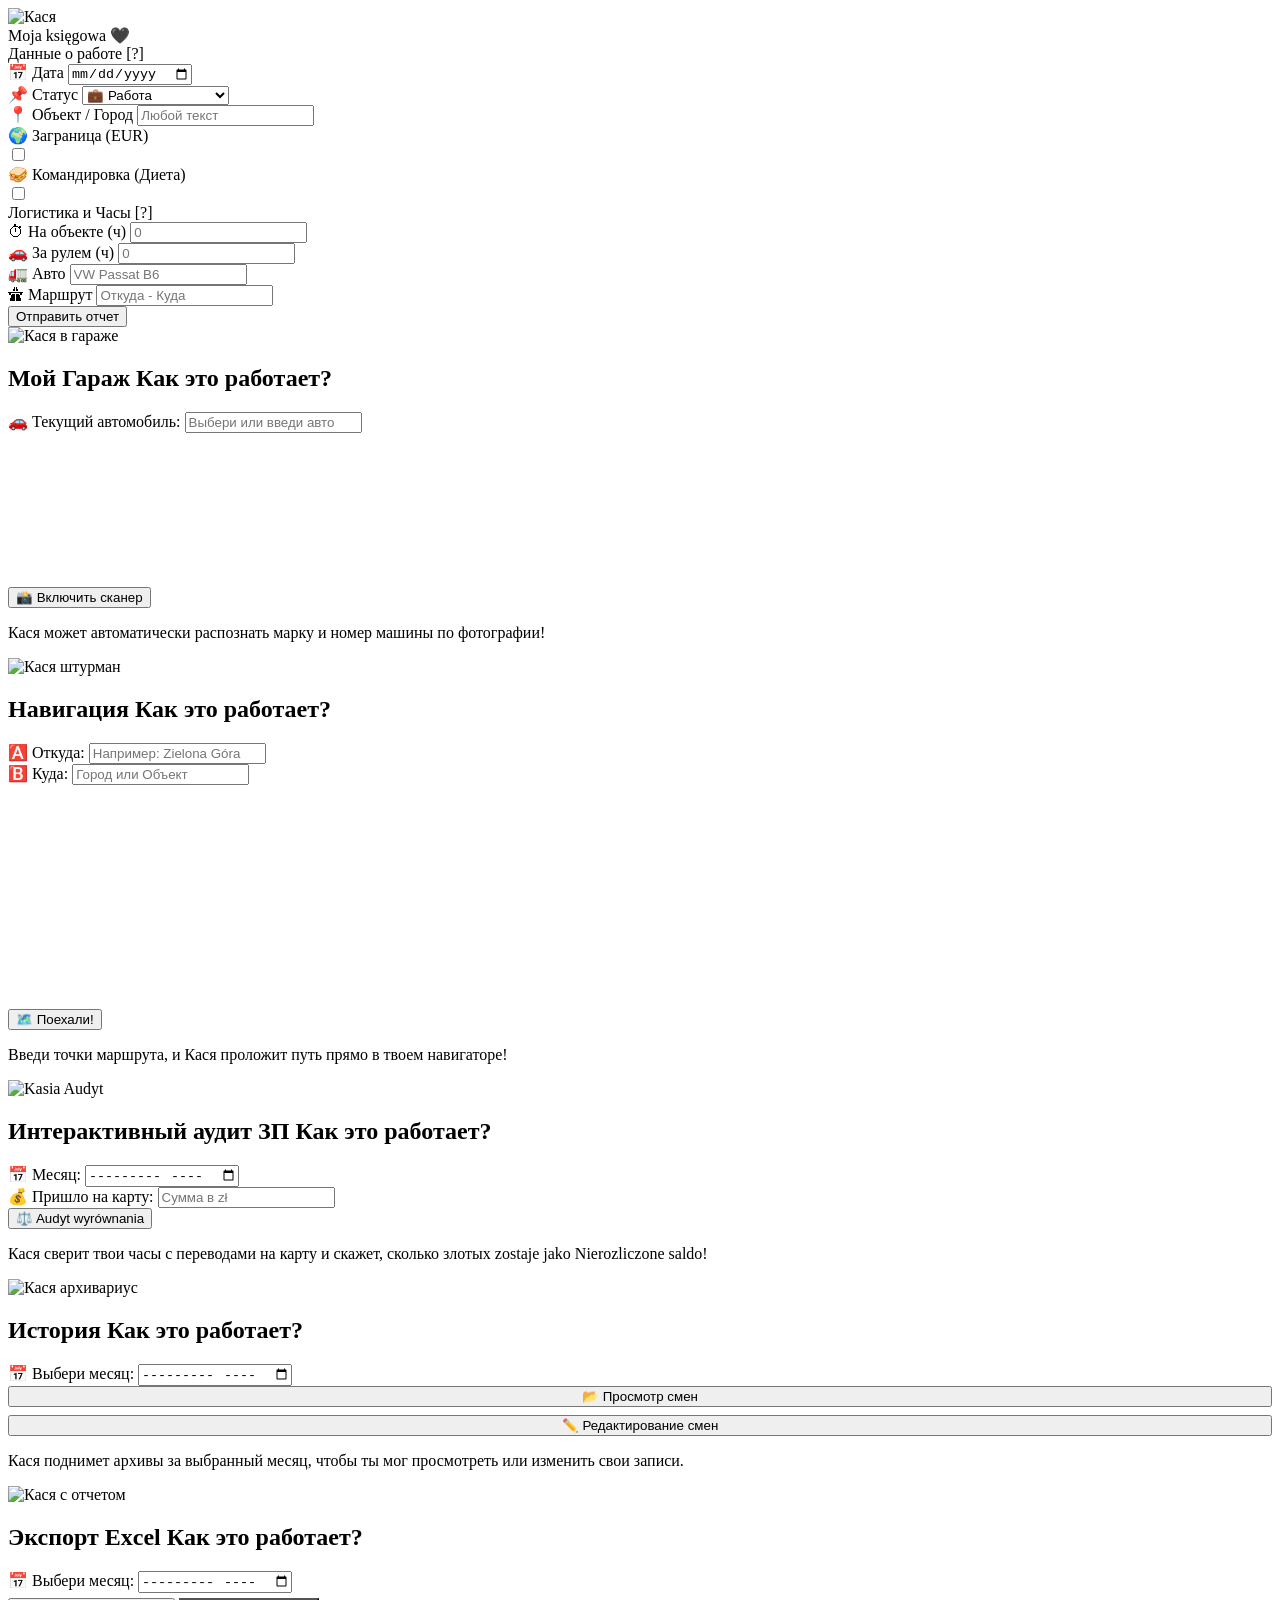
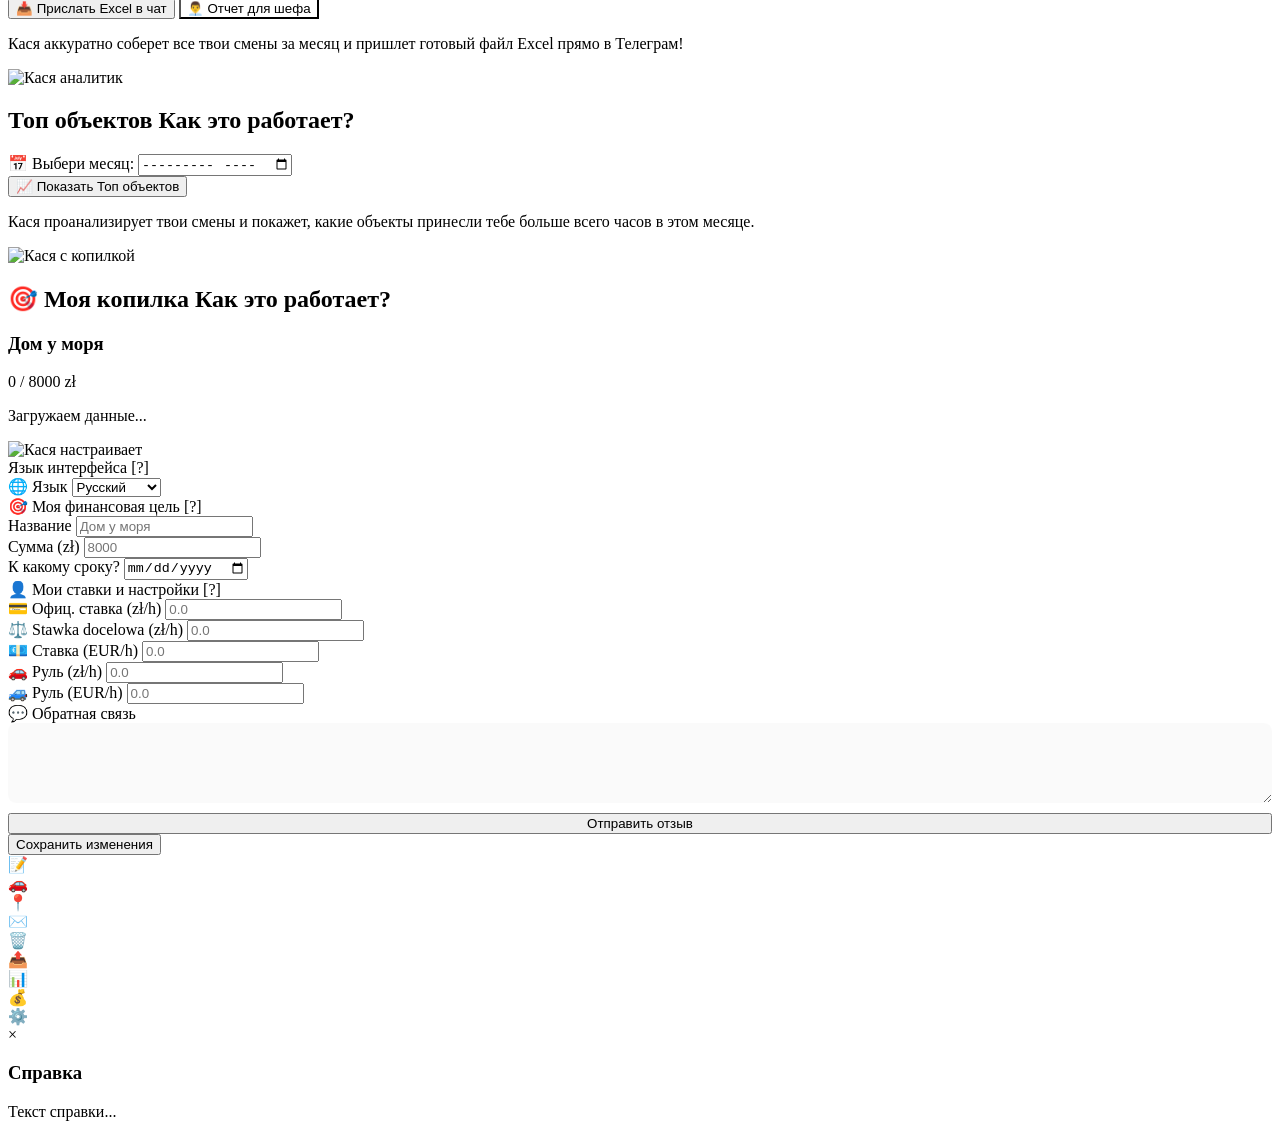
==== web/index.html @ f06d3112 "feat: add English language support for bot and webapp" ====
<!doctype html>
<html lang="ru">
  <head>
<!doctype html>
<html lang="ru">
  <head>
    <meta charset="UTF-8" />
    <meta
      name="viewport"
      content="width=device-width, initial-scale=1.0, maximum-scale=1.0, user-scalable=no"
    />
    <title>e-Ksiegowa Pro - Planner</title>
    <link
      href="https://fonts.googleapis.com/css2?family=Neucha&display=swap"
      rel="stylesheet"
    />
    <link rel="stylesheet" href="css/main.css?v=18" />
    <script src="https://telegram.org/js/telegram-web-app.js"></script>
  </head>
  <body>
    <div class="planner-container">
      <div class="planner-page">
        <div id="shift" class="content active">
          <div class="polaroid-wrapper">
            <img
              src="https://i.imgur.com/vH1Wn0N.png"
              alt="Кася"
              class="kasiaAvatar"
            />
            <div class="polaroid-caption" id="l_polaroid_caption">Moja księgowa 🖤</div>
          </div>
          <div class="section-title"><span id="t_work_data">Данные о работе</span> <span class="help-icon" onclick="window.showHelp('work_data')">[?]</span></div>
          <div class="block">
            <div class="input-row">
              <label id="l_date">📅 Дата</label>
              <input type="date" id="dateInput" />
            </div>
            <div class="input-row">
              <label id="l_status">📌 Статус</label>
              <select id="statusInput">
                <option value="Work" id="opt_work">💼 Работа</option>
                <option value="L4" id="opt_l4">💊 Больничный (L4)</option>
                <option value="Urlop" id="opt_urlop">🌴 Отпуск</option>
              </select>
            </div>
            <div class="input-row" id="endDateRow" style="display: none">
              <label id="l_end_date">🏁 По (включительно)</label>
              <input type="date" id="endDateInput" />
            </div>
            <div class="input-row">
              <label id="l_object">📍 Объект / Город</label>
              <input
                type="text"
                id="objectInput"
                list="locationsList"
                placeholder="Любой текст"
              />
              <datalist id="locationsList"></datalist>
            </div>
            <div class="input-row">
              <label id="l_abroad">🌍 Заграница (EUR)</label>
              <div class="checkbox-wrapper">
                <input type="checkbox" id="abroadInput" />
              </div>
            </div>
            <div class="input-row">
              <label id="l_diet">🥪 Командировка (Диета)</label>
              <div class="checkbox-wrapper">
                <input type="checkbox" id="dietInput" />
              </div>
            </div>
          </div>

          <div class="section-title"><span id="t_logistics">Логистика и Часы</span> <span class="help-icon" onclick="window.showHelp('logistics')">[?]</span></div>
          <div class="block">
            <div class="input-row">
              <label id="l_hours">⏱ На объекте (ч)</label>
              <input type="number" id="hoursInput" step="0.5" placeholder="0" />
            </div>
            <div class="input-row">
              <label id="l_drive">🚗 За рулем (ч)</label>
              <input type="number" id="driveInput" step="0.5" placeholder="0" />
            </div>
            <div class="input-row row-divider">
              <label id="l_car">🚛 Авто</label>
              <input
                type="text"
                id="carInput"
                list="carsList"
                placeholder="VW Passat B6"
              />
              <datalist id="carsList"></datalist>
            </div>
            <div class="input-row">
              <label id="l_route">🛣 Маршрут</label>
              <input type="text" id="routeInput" placeholder="Откуда - Куда" />
            </div>
          </div>
          <button class="btn-main" onclick="sendShift()" id="btn_send_shift">
            Отправить отчет
          </button>
        </div>

        <div id="garage" class="content">
          <div class="polaroid-container">
            <img
              src="arts/kasia_garage_1.png"
              alt="Кася в гараже"
              class="kasiaAvatar"
            />
          </div>

          <h2><span id="t_garage">Мой Гараж</span> <span class="help-link" onclick="window.showHelp('garage')" id="l_how_it_works_garage">Как это работает?</span></h2>

          <div class="form-group">
            <label for="garageCarInput" id="l_garage_car">🚗 Текущий автомобиль:</label>
            <input
              type="text"
              id="garageCarInput"
              list="garageCarsList"
              placeholder="Выбери или введи авто"
            />
            <datalist id="garageCarsList"></datalist>
          </div>

          <div id="cameraContainer">
            <video id="cameraVideo" autoplay playsinline></video>
          </div>

          <div class="garage-actions">
            <button
              type="button"
              class="btn-secondary"
              id="btn_scan_car"
              onclick="triggerCarScan()"
            >
              📸 Включить сканер
            </button>
          </div>

          <p class="hint-text" id="t_garage_desc">
            Кася может автоматически распознать марку и номер машины по
            фотографии!
          </p>
        </div>

        <div id="route" class="content">
          <div class="polaroid-container">
            <img
              src="arts/kasia_route_1.jpg"
              alt="Кася штурман"
              class="kasiaAvatar"
            />
          </div>

          <h2><span id="t_nav">Навигация</span> <span class="help-link" onclick="window.showHelp('nav')" id="l_how_it_works_nav">Как это работает?</span></h2>

          <div class="route-box">
            <div class="form-group">
              <label for="routeFrom" id="l_route_from">🅰️ Откуда:</label>
              <input
                type="text"
                id="routeFrom"
                placeholder="Например: Zielona Góra"
              />
            </div>
            <div class="form-group">
              <label for="routeTo" id="l_route_to">🅱️ Куда:</label>
              <input type="text" id="routeTo" placeholder="Город или Объект" />
            </div>
          </div>

          <div class="map-container">
            <iframe
              id="osmMap"
              width="100%"
              height="220"
              frameborder="0"
              scrolling="no"
              marginheight="0"
              marginwidth="0"
              src="https://www.openstreetmap.org/export/embed.html?bbox=14.5%2C51.5%2C16.5%2C52.5&layer=mapnik"
            ></iframe>
          </div>

          <div class="garage-actions">
            <button
              type="button"
              class="btn-primary btn-map"
              id="btn_google_maps"
              onclick="openGoogleMaps()"
            >
              🗺️ Поехали!
            </button>
          </div>

          <p class="hint-text" id="t_nav_desc">
            Введи точки маршрута, и Кася проложит путь прямо в твоем навигаторе!
          </p>
        </div>

        <div id="envelope" class="content">
          <div class="polaroid-container">
            <img
              src="arts/kasia_envelope_1.png"
              alt="Kasia Audyt"
              class="kasiaAvatar"
            />
          </div>

          <h2><span id="t_audit">Интерактивный аудит ЗП</span> <span class="help-link" onclick="window.showHelp('audit')" id="l_how_it_works_audit">Как это работает?</span></h2>

          <div class="audit-box">
            <div class="form-group">
              <label for="auditMonth" id="l_month_audit">📅 Месяц:</label>
              <input type="month" id="auditMonth" />
            </div>
            <div class="form-group">
              <label for="cardAmount" id="l_card">💰 Пришло на карту:</label>
              <input type="number" id="cardAmount" placeholder="Сумма в zł" />
            </div>
          </div>

          <div class="envelope-actions">
            <button
              type="button"
              class="btn-audit"
              id="btn_audit"
              onclick="sendAuditReq()"
            >
              ⚖️ Audyt wyrównania
            </button>
          </div>

          <p class="hint-text" id="t_envelope_desc">
            Кася сверит твои часы с переводами на карту и скажет, сколько злотых
            zostaje jako Nierozliczone saldo!
          </p>
        </div>

        <div id="delete" class="content">
          <div class="polaroid-container">
            <img
              src="arts/kasia_history_1.jpg"
              alt="Кася архивариус"
              class="kasiaAvatar"
            />
          </div>

          <h2><span id="t_history">История</span> <span class="help-link" onclick="window.showHelp('history')" id="l_how_it_works_history">Как это работает?</span></h2>

          <div class="history-box">
            <div class="form-group">
              <label for="historyMonth" id="l_month_history"
                >📅 Выбери месяц:</label
              >
              <input type="month" id="historyMonth" />
            </div>
          </div>

          <div class="history-actions" style="display: flex; flex-direction: column; gap: 8px;">
            <button
              type="button"
              class="btn-history"
              id="btn_history"
              onclick="sendHistoryReq()"
            >
              📂 Просмотр смен
            </button>
            <button
              type="button"
              class="btn-secondary"
              id="btn_history_edit"
              onclick="sendHistoryEditReq()"
            >
              ✏️ Редактирование смен
            </button>
          </div>

          <p class="hint-text" id="t_history_desc">
            Кася поднимет архивы за выбранный месяц, чтобы ты мог просмотреть
            или изменить свои записи.
          </p>
        </div>

        <div id="export" class="content">
          <div class="polaroid-container">
            <img
              src="arts/kasia_export_1.jpg"
              alt="Кася с отчетом"
              class="kasiaAvatar"
            />
          </div>

          <h2><span id="t_export">Экспорт Excel</span> <span class="help-link" onclick="window.showHelp('export')" id="l_how_it_works_export">Как это работает?</span></h2>

          <div class="export-box">
            <div class="form-group">
              <label for="reportMonth" id="l_month_export"
                >📅 Выбери месяц:</label
              >
              <input type="month" id="reportMonth" />
            </div>
          </div>

          <div class="export-actions">
            <button
              class="btn-main"
              id="btn_export"
              onclick="sendReportReq()"
            >
              📥 Прислать Excel в чат
            </button>
            <button
              class="btn-main"
              id="btn_export_boss"
              onclick="sendBossReportReq()"
              style="background-color: var(--highlight-orange); margin-top: 5px;"
            >
              👨‍💼 Отчет для шефа
            </button>
          </div>

          <p class="hint-text" id="t_export_desc">
            Кася аккуратно соберет все твои смены за месяц и пришлет готовый
            файл Excel прямо в Телеграм!
          </p>
        </div>

        <div id="analytics" class="content">
          <div class="polaroid-container">
            <img
              src="arts/kasia_analytics_1.png"
              alt="Кася аналитик"
              class="kasiaAvatar"
            />
          </div>

          <h2><span id="t_analytics">Топ объектов</span> <span class="help-link" onclick="window.showHelp('analytics')" id="l_how_it_works_analytics">Как это работает?</span></h2>

          <div class="analytics-box">
            <div class="form-group">
              <label for="analyticsMonth" id="l_month_analytics"
                >📅 Выбери месяц:</label
              >
              <input type="month" id="analyticsMonth" />
            </div>
          </div>

          <div class="analytics-actions">
            <button
              type="button"
              class="btn-analytics"
              id="btn_analytics"
              onclick="sendAnalyticsReq()"
            >
              📈 Показать Топ объектов
            </button>
          </div>

          <p class="hint-text" id="t_analytics_desc">
            Кася проанализирует твои смены и покажет, какие объекты принесли
            тебе больше всего часов в этом месяце.
          </p>
        </div>

        <div id="savings" class="content">
          <div class="polaroid-container">
            <img
              src="arts/kasia_savings_1.jpg"
              alt="Кася с копилкой"
              class="kasiaAvatar"
            />
          </div>

          <h2><span id="t_progress">🎯 Моя копилка</span> <span class="help-link" onclick="window.showHelp('savings')" id="l_how_it_works_savings">Как это работает?</span></h2>

          <div class="savings-box">
            <h3 id="goalNameDisplay" class="goal-title">Дом у моря</h3>

            <div class="progress-wrapper">
              <div class="progress-bar" id="goalProgressBar"></div>
            </div>

            <p id="goalTextDisplay" class="goal-numbers">0 / 8000 zł</p>
            <p id="goalMotivation" class="motivation-text">
              Загружаем данные...
            </p>
          </div>
        </div>

        <div id="settings" class="content">
          <div class="polaroid-container">
            <img
              src="arts/kasia_settings_1.jpg"
              alt="Кася настраивает"
              class="kasiaAvatar"
            />
          </div>

          <div class="section-title"><span id="t_lang">Язык интерфейса</span> <span class="help-icon" onclick="window.showHelp('lang')">[?]</span></div>
          <div class="block">
            <div class="input-row">
              <label for="langInput" id="l_lang_select">🌐 Язык</label>
              <select id="langInput" onchange="changeLanguage()">
                <option value="RUS">Русский</option>
                <option value="UKR">Українська</option>
                <option value="PL">Polski</option>
                <option value="ENG">🇬🇧 English</option>
              </select>
            </div>
          </div>

          <div class="section-title"><span id="t_goal">🎯 Моя финансовая цель</span> <span class="help-icon" onclick="window.showHelp('goal')">[?]</span></div>
          <div class="block">
            <div class="input-row">
              <label for="goalNameInput" id="l_goal_name">Название</label>
              <input type="text" id="goalNameInput" placeholder="Дом у моря" />
            </div>
            <div class="input-row">
              <label for="goalTargetInput" id="l_goal_sum">Сумма (zł)</label>
              <input type="number" id="goalTargetInput" placeholder="8000" />
            </div>
            <div class="input-row">
              <label for="goalDeadlineInput" id="l_goal_date"
                >К какому сроку?</label
              >
              <input type="date" id="goalDeadlineInput" />
            </div>
          </div>

          <div class="section-title">
            <span id="t_profile">👤 Мои ставки и настройки</span>
            <span class="help-icon" onclick="window.showHelp('profile')">[?]</span>
          </div>
          <div class="block">
            <div class="input-row">
              <label for="baseRateInput" id="l_base_rate"
                >💳 Офиц. ставка (zł/h)</label
              >
              <input
                type="number"
                step="0.1"
                id="baseRateInput"
                placeholder="0.0"
              />
            </div>
            <div class="input-row">
              <label for="extraRateInput" id="l_env">⚖️ Stawka docelowa (zł/h)</label>
              <input
                type="number"
                step="0.1"
                id="extraRateInput"
                placeholder="0.0"
              />
            </div>
            <div class="input-row">
              <label for="eurRateInput" id="l_rate_eur"
                >💶 Ставка (EUR/h)</label
              >
              <input
                type="number"
                step="0.1"
                id="eurRateInput"
                placeholder="0.0"
              />
            </div>
            <div class="input-row row-divider">
              <label for="driveRateInput" id="l_drive_zl">🚗 Руль (zł/h)</label>
              <input
                type="number"
                step="0.1"
                id="driveRateInput"
                placeholder="0.0"
              />
            </div>
            <div class="input-row">
              <label for="driveEurRateInput" id="l_drive_eur"
                >🚙 Руль (EUR/h)</label
              >
              <input
                type="number"
                step="0.1"
                id="driveEurRateInput"
                placeholder="0.0"
              />
            </div>
          </div>

          <div class="section-title">
            <span id="t_feedback_title">💬 Обратная связь</span>
          </div>
          <div class="block">
            <div style="display: flex; flex-direction: column; width: 100%;">
              <textarea
                id="feedbackTextInput"
                style="width: 100%; min-height: 80px; padding: 10px; border-radius: 8px; border: 1px dashed var(--hint-ink); font-family: inherit; margin-bottom: 10px; resize: vertical; box-sizing: border-box; background: rgba(0,0,0,0.02); color: var(--ink-color);"
              ></textarea>
              <button
                type="button"
                class="btn-secondary"
                id="btn_send_feedback"
                onclick="sendFeedback()"
                style="width: 100%; cursor: pointer;"
              >
                Отправить отзыв
              </button>
            </div>
          </div>
          <button
            class="btn-main"
            id="btn_save_settings"
            onclick="sendSettings()"
          >
            Сохранить изменения
          </button>
        </div>
      </div>

      <div class="planner-tabs">
        <div class="v-tab active" id="tab_shift" onclick="openTab('shift')">
          📝
        </div>
        <div class="v-tab" id="tab_garage" onclick="openTab('garage')">🚗</div>
        <div class="v-tab" id="tab_route" onclick="openTab('route')">📍</div>
        <div class="v-tab" id="tab_envelope" onclick="openTab('envelope')">
          ✉️
        </div>
        <div class="v-tab" id="tab_delete" onclick="openTab('delete')">🗑️</div>
        <div class="v-tab" id="tab_export" onclick="openTab('export')">📤</div>
        <div class="v-tab" id="tab_analytics" onclick="openTab('analytics')">
          📊
        </div>
        <div class="v-tab" id="tab_savings" onclick="openTab('savings')">
          💰
        </div>
        <div class="v-tab" id="tab_settings" onclick="openTab('settings')">
          ⚙️
        </div>
      </div>
    </div>

    <!-- Modal window for help references -->
    <div id="helpModal" class="modal">
      <div class="modal-content">
        <span class="close-btn" onclick="window.closeHelp()">&times;</span>
        <h3 id="helpTitle">Справка</h3>
        <p id="helpText">Текст справки...</p>
      </div>
    </div>

    <script type="module" src="js/app.js?v=15"></script>
  </body>
</html>
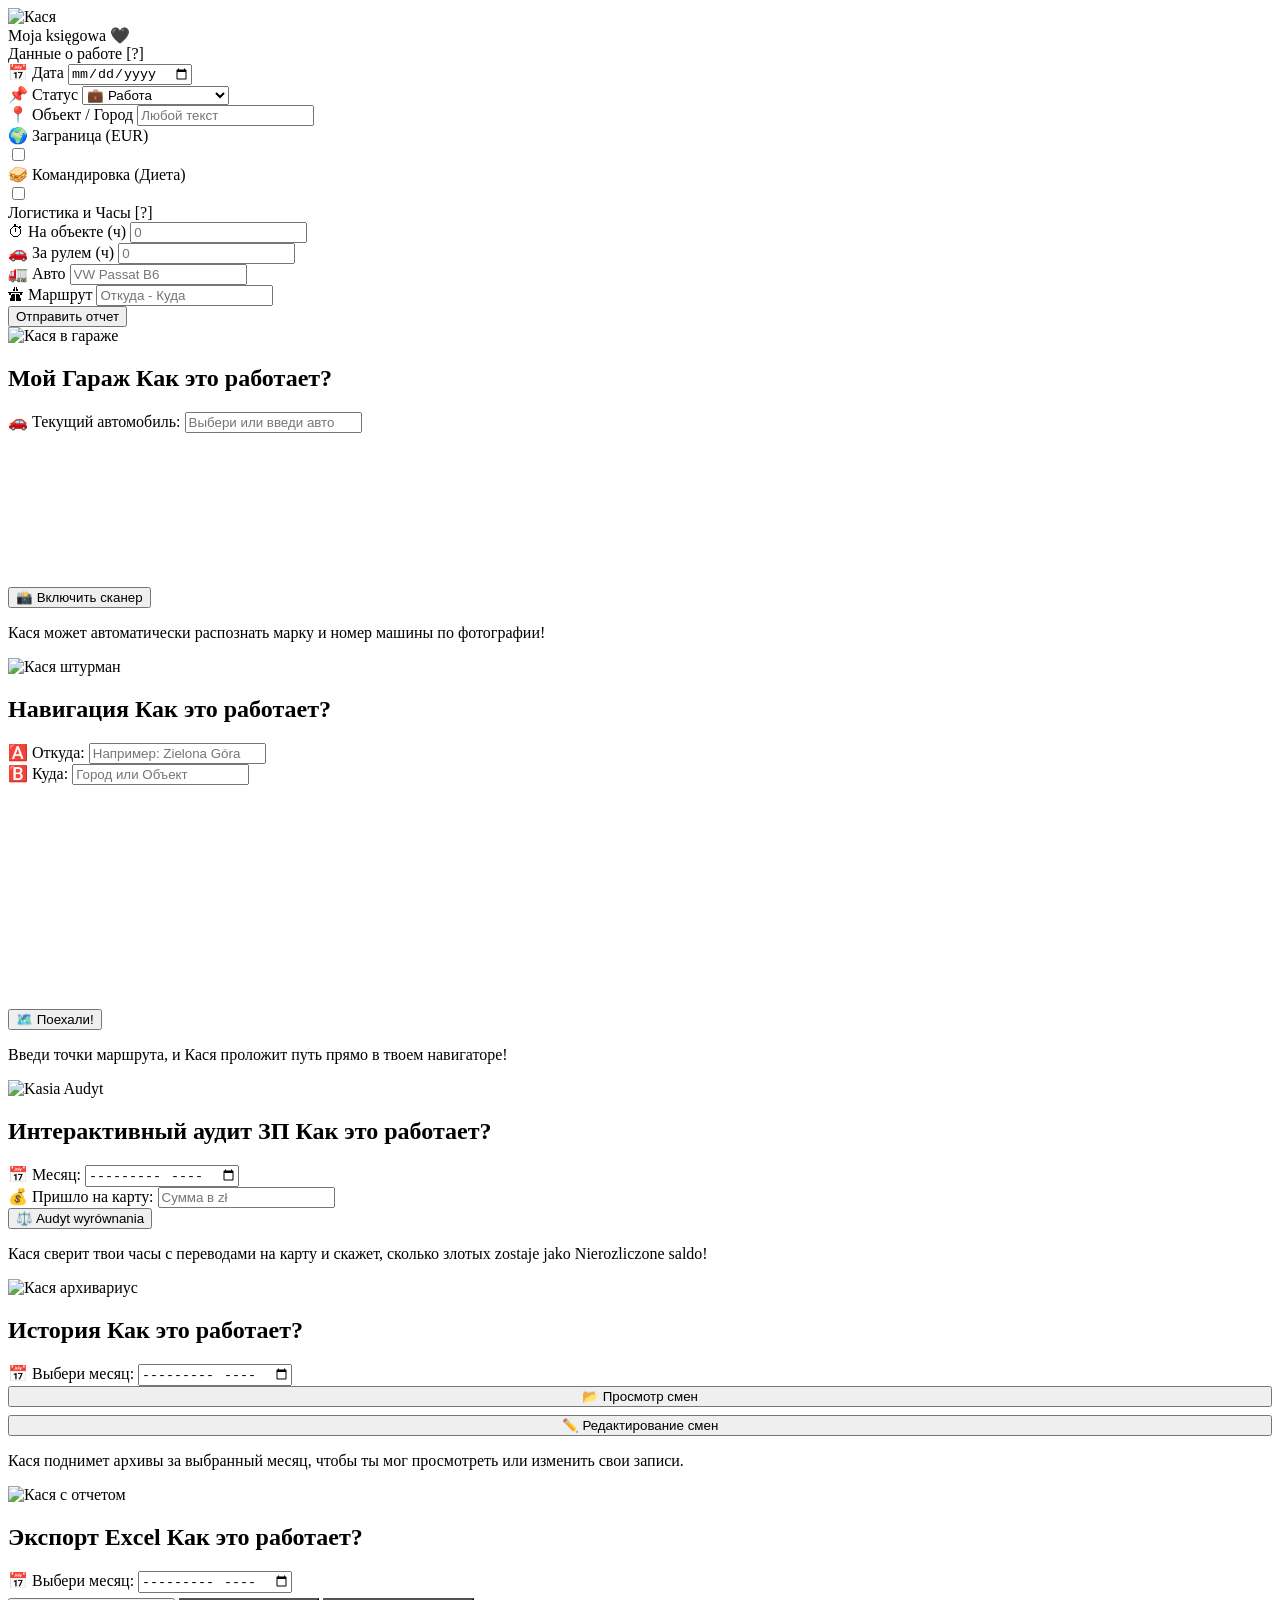
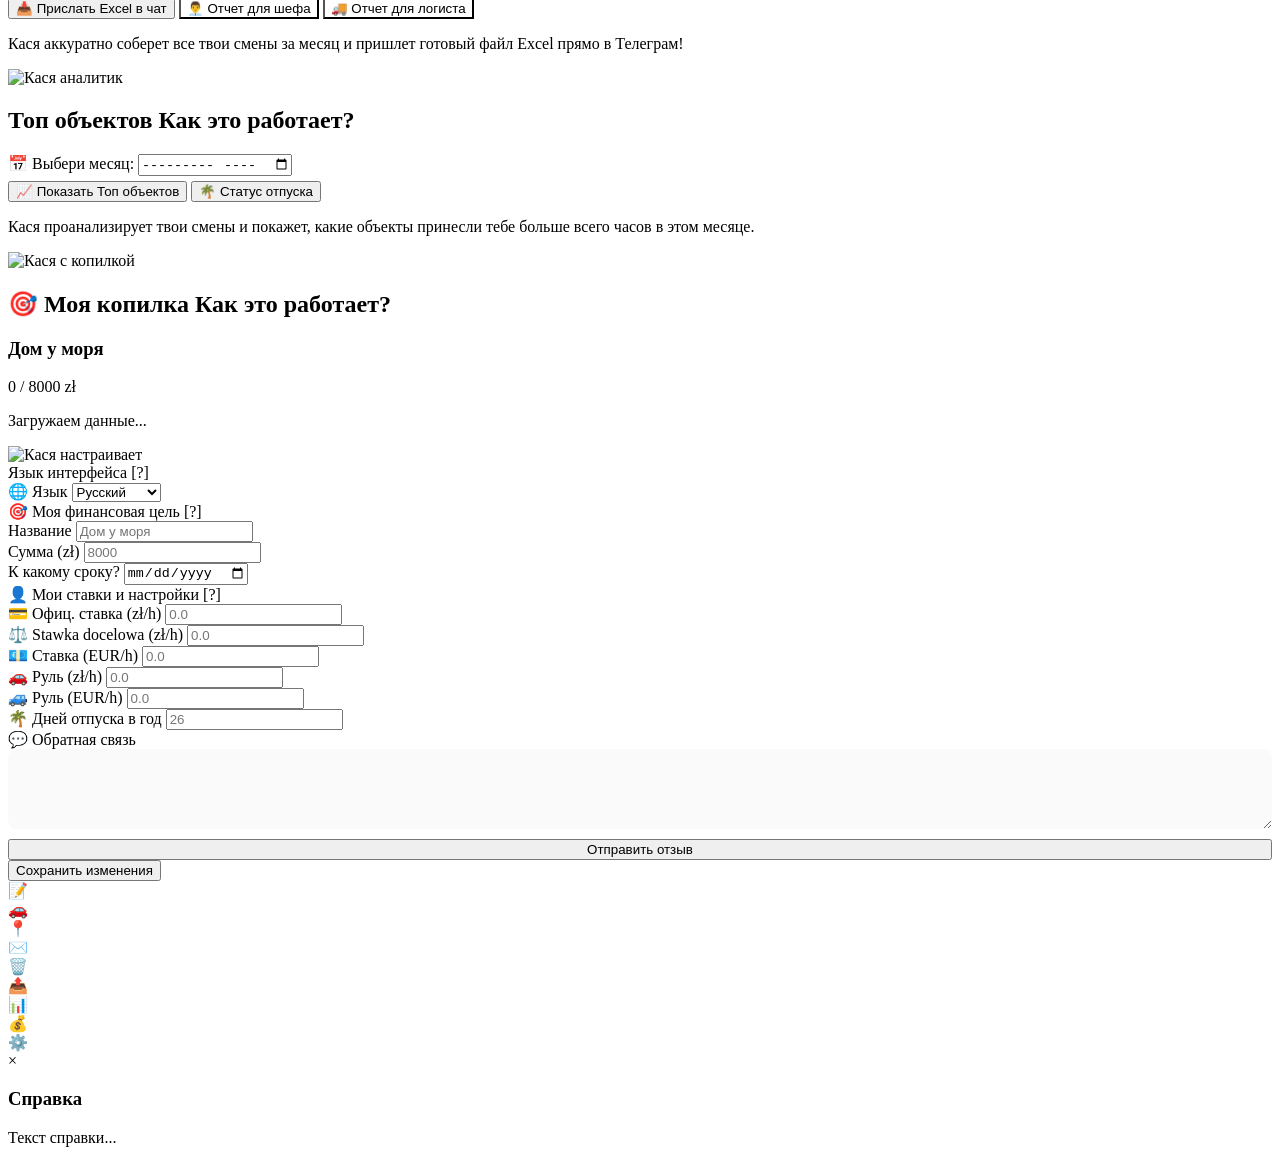
==== commit 89beb3e2: "feat: implement logistics report and vacation stats" ====
--- a/web/index.html
+++ b/web/index.html
@@ -319,6 +319,14 @@
             >
               👨‍💼 Отчет для шефа
             </button>
+            <button
+              class="btn-main"
+              id="btn_export_logistics"
+              onclick="sendLogisticsReportReq()"
+              style="background-color: var(--highlight-blue); margin-top: 5px;"
+            >
+              🚚 Отчет для логиста
+            </button>
           </div>
 
           <p class="hint-text" id="t_export_desc">
@@ -355,6 +363,15 @@
               onclick="sendAnalyticsReq()"
             >
               📈 Показать Топ объектов
+            </button>
+            <button
+              type="button"
+              class="btn-secondary"
+              id="btn_vacation_stats"
+              onclick="sendVacationStatsReq()"
+              style="margin-top: 5px;"
+            >
+              🌴 Статус отпуска
             </button>
           </div>
 
@@ -483,6 +500,16 @@
                 step="0.1"
                 id="driveEurRateInput"
                 placeholder="0.0"
+              />
+            </div>
+            <div class="input-row row-divider">
+              <label for="totalVacationDaysInput" id="l_total_vacation"
+                >🌴 Дней отпуска в год</label
+              >
+              <input
+                type="number"
+                id="totalVacationDaysInput"
+                placeholder="26"
               />
             </div>
           </div>
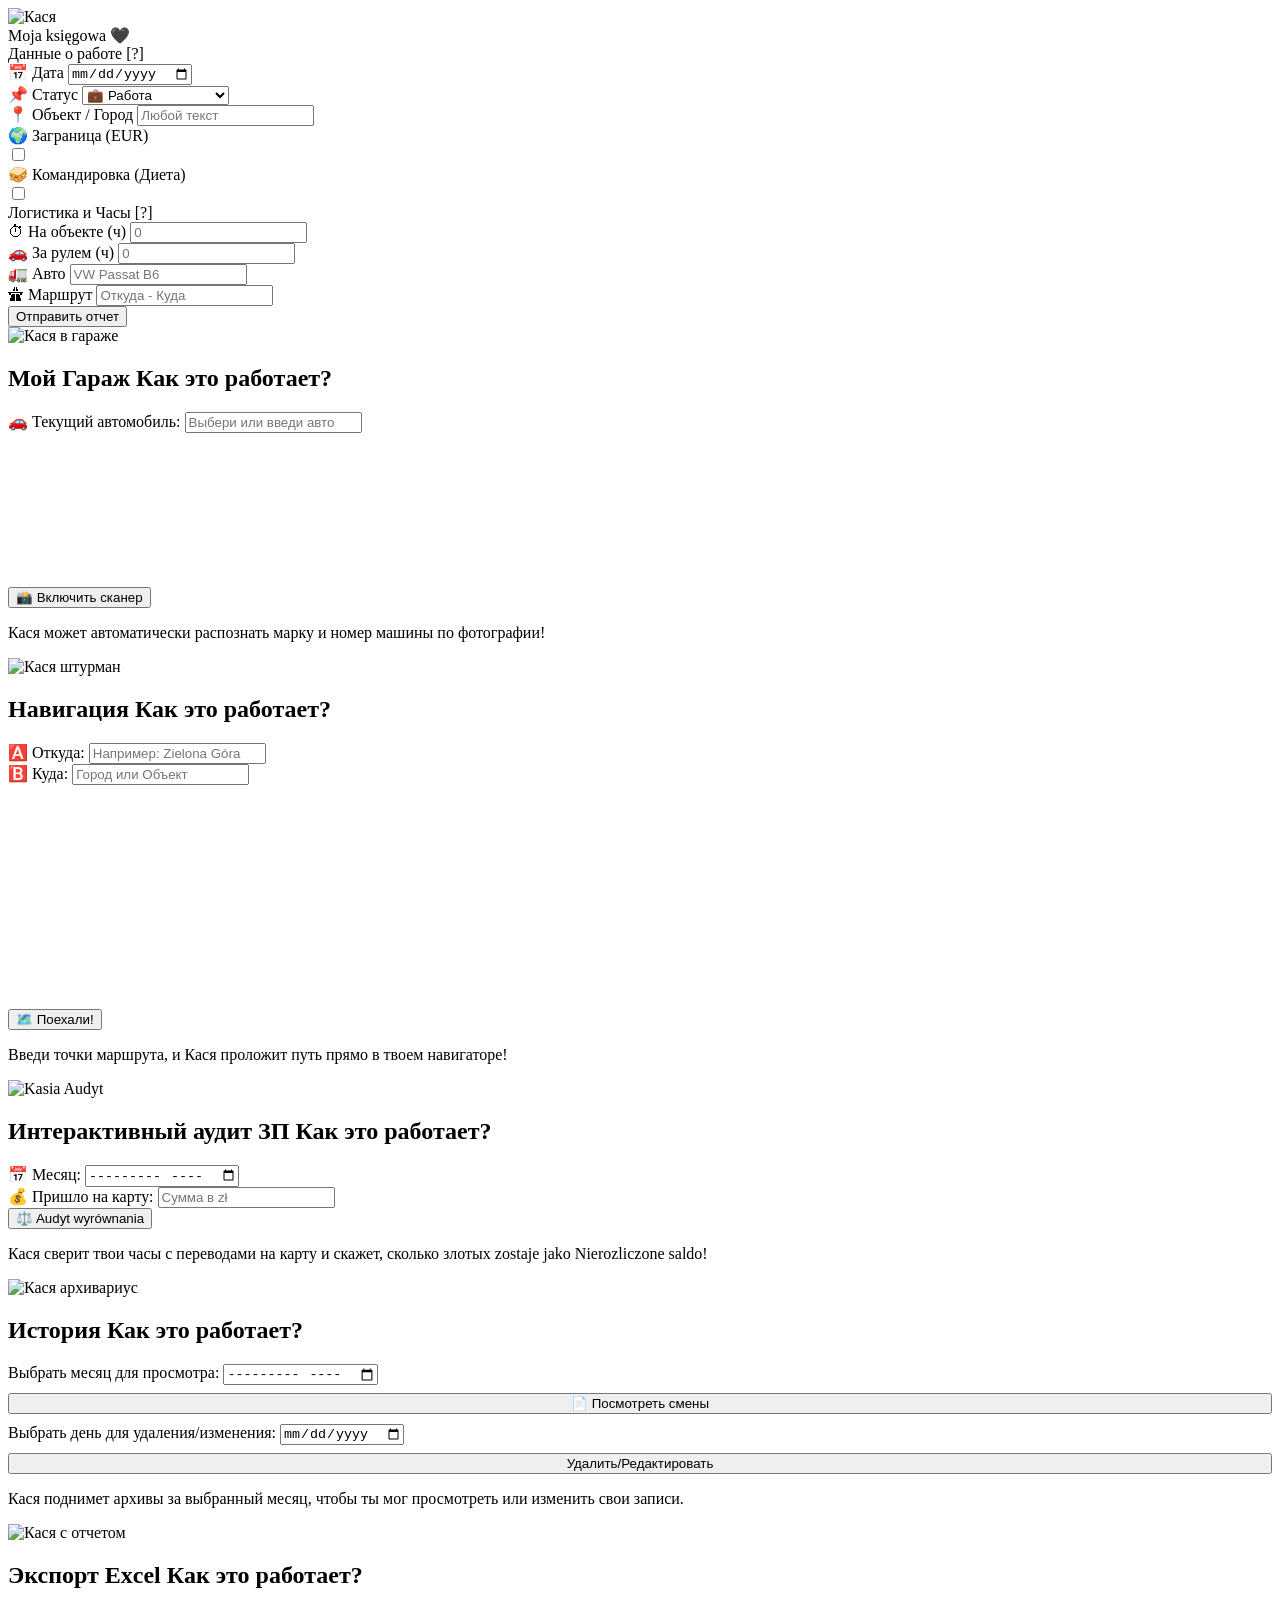
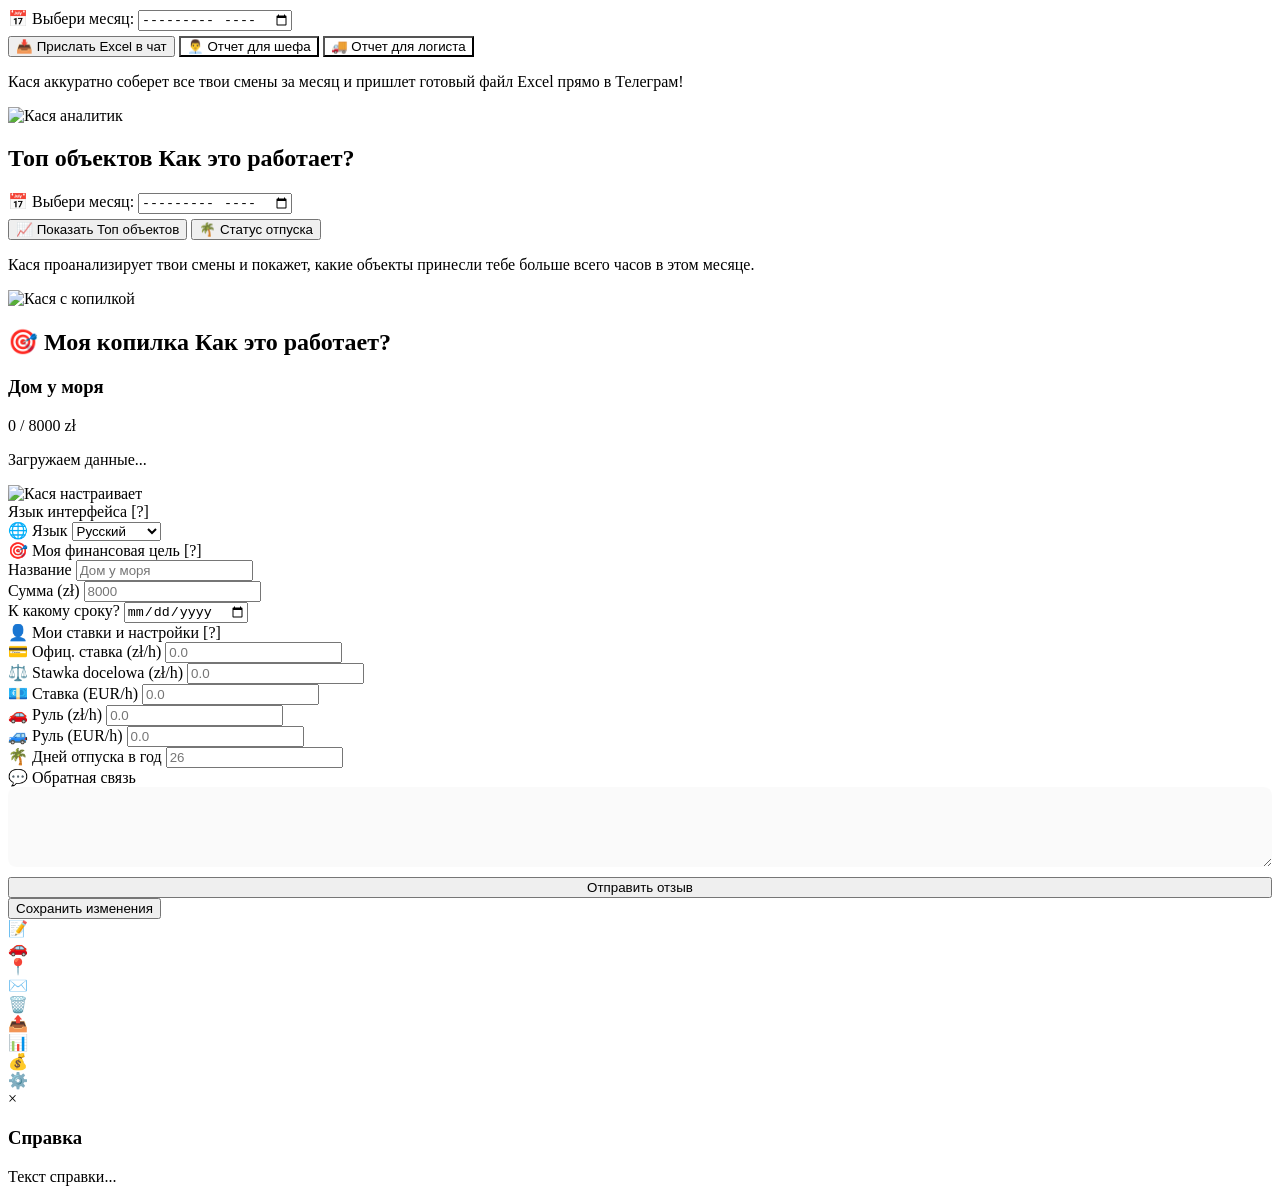
==== commit 5b02bc9b: "Update frontend for specific date edit" ====
--- a/web/index.html
+++ b/web/index.html
@@ -249,31 +249,37 @@
 
           <h2><span id="t_history">История</span> <span class="help-link" onclick="window.showHelp('history')" id="l_how_it_works_history">Как это работает?</span></h2>
 
-          <div class="history-box">
+          <div class="history-box" style="margin-bottom: 10px;">
             <div class="form-group">
               <label for="historyMonth" id="l_month_history"
-                >📅 Выбери месяц:</label
+                >Выбрать месяц для просмотра:</label
               >
               <input type="month" id="historyMonth" />
             </div>
-          </div>
-
-          <div class="history-actions" style="display: flex; flex-direction: column; gap: 8px;">
             <button
               type="button"
               class="btn-history"
               id="btn_history"
               onclick="sendHistoryReq()"
-            >
-              📂 Просмотр смен
-            </button>
+              style="width: 100%; margin-top: 8px;"
+            >
+              📄 Посмотреть смены
+            </button>
+          </div>
+
+          <div class="history-box">
+            <div class="form-group">
+              <label for="historyEditDate">Выбрать день для удаления/изменения:</label>
+              <input type="date" id="historyEditDate" />
+            </div>
             <button
               type="button"
               class="btn-secondary"
               id="btn_history_edit"
               onclick="sendHistoryEditReq()"
-            >
-              ✏️ Редактирование смен
+              style="width: 100%; margin-top: 8px;"
+            >
+              Удалить/Редактировать
             </button>
           </div>
 
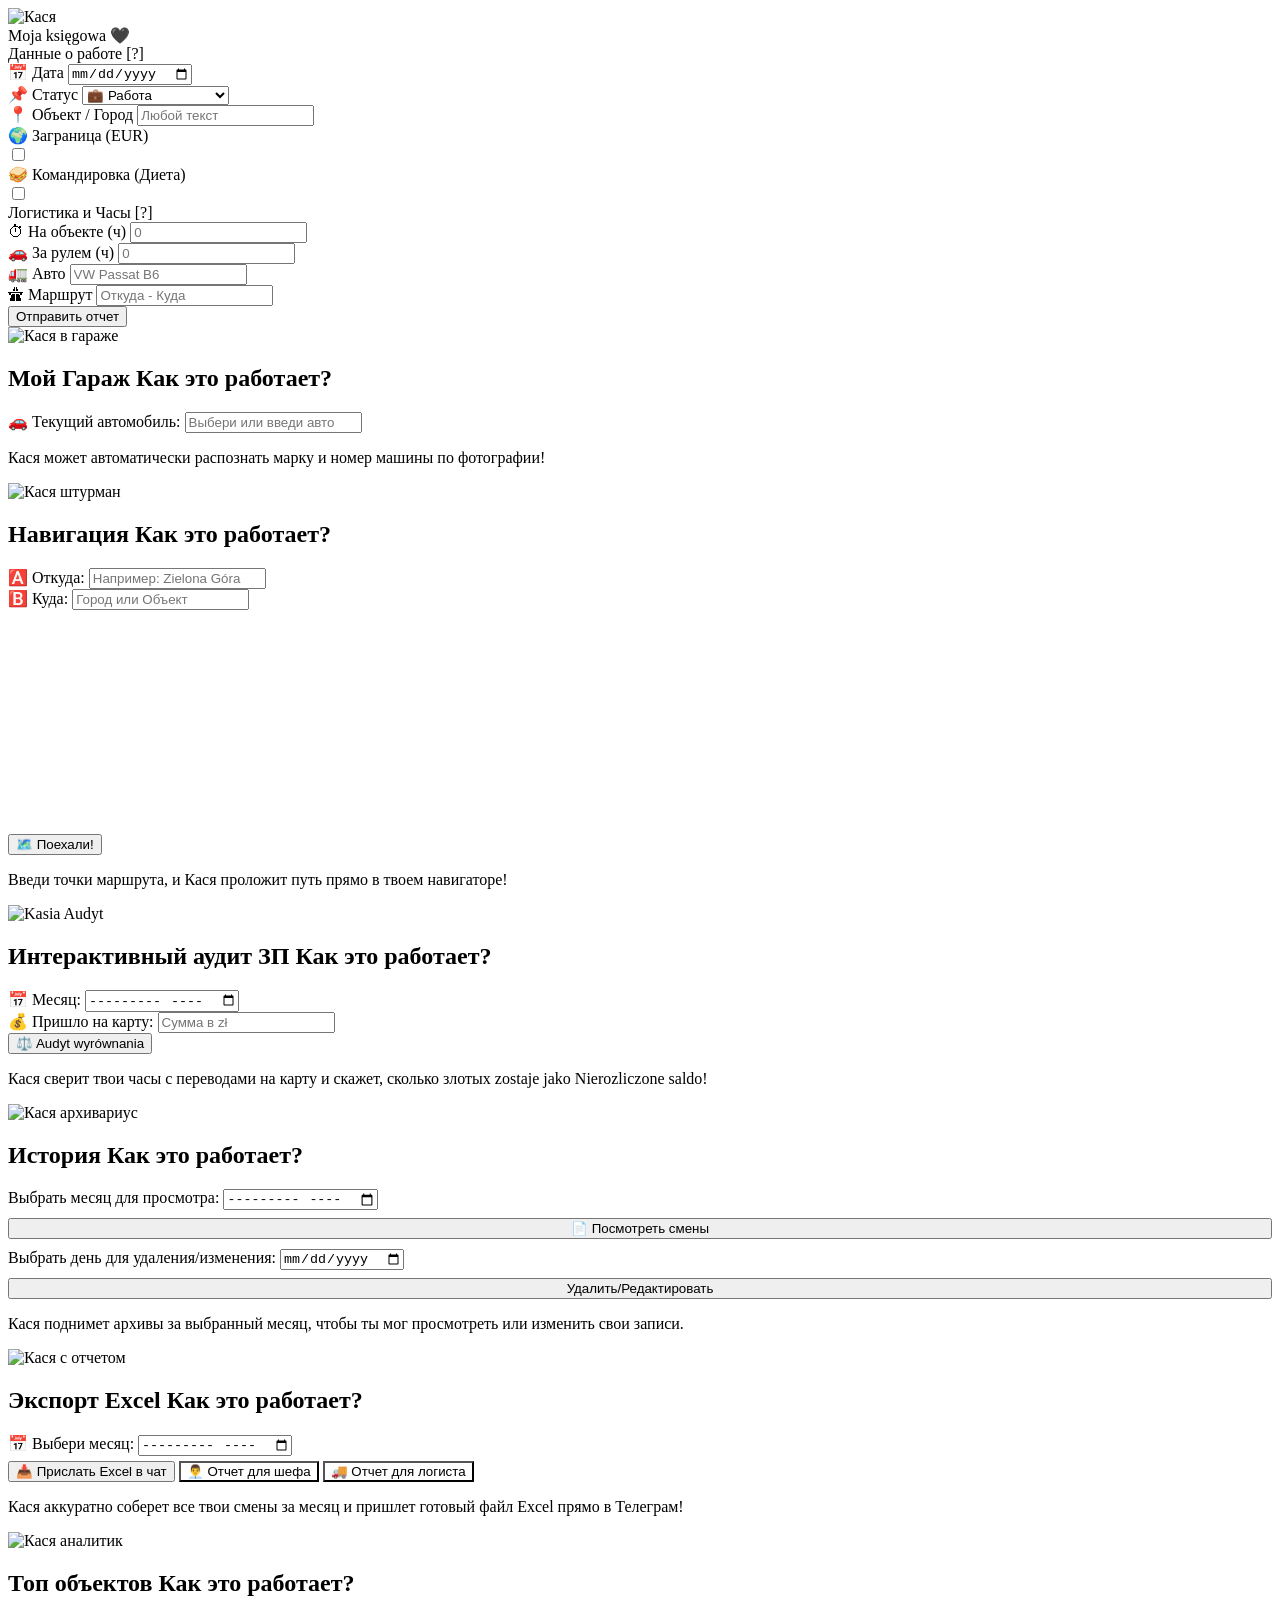
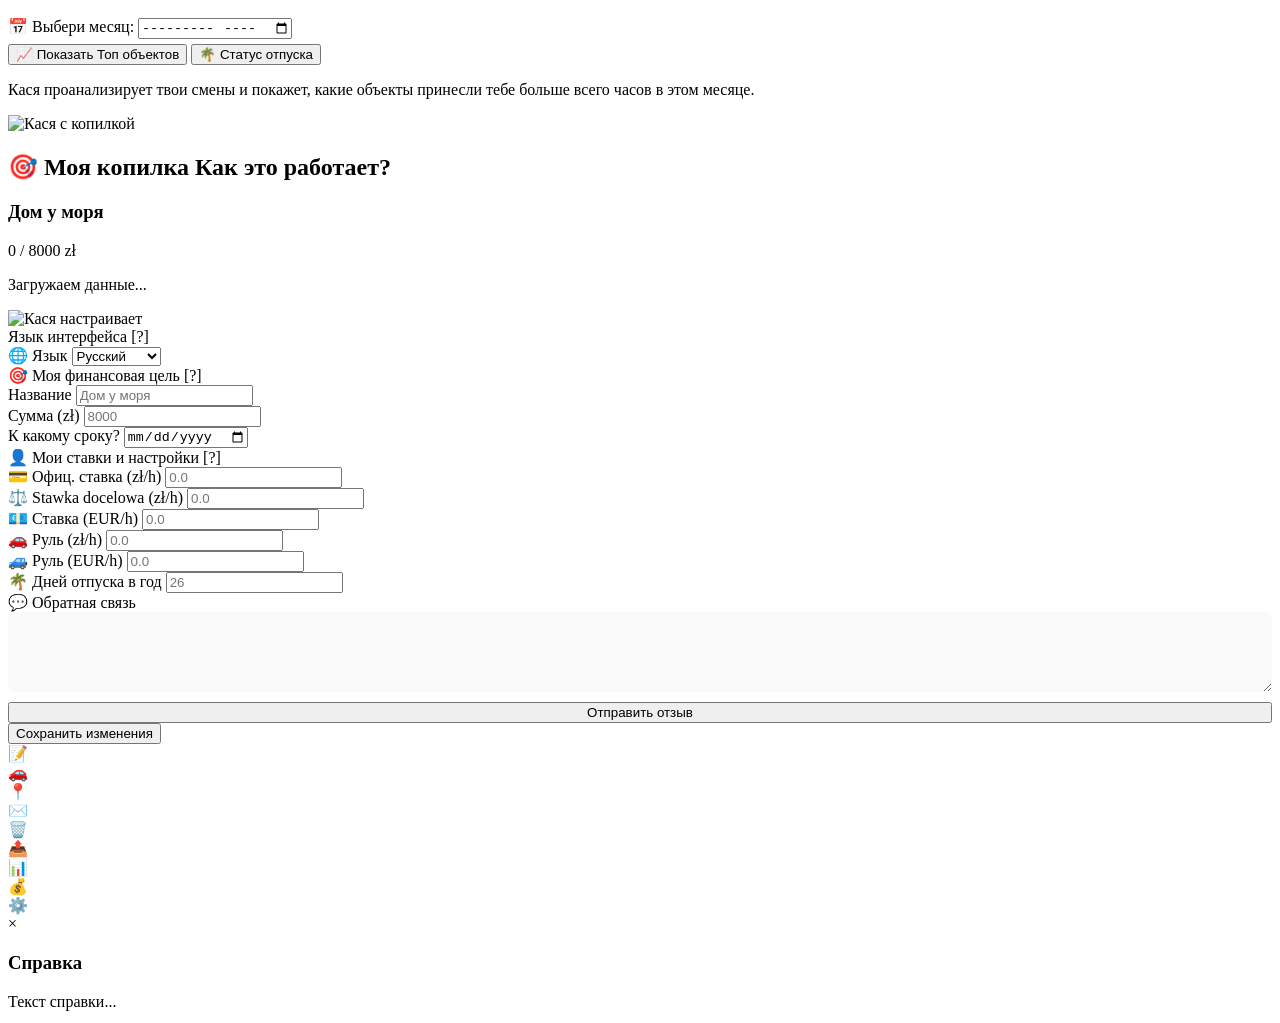
==== commit 9b214dd8: "Remove scanner WebApp UI, replace AI backend with raw Vertex API" ====
--- a/web/index.html
+++ b/web/index.html
@@ -123,20 +123,6 @@
             <datalist id="garageCarsList"></datalist>
           </div>
 
-          <div id="cameraContainer">
-            <video id="cameraVideo" autoplay playsinline></video>
-          </div>
-
-          <div class="garage-actions">
-            <button
-              type="button"
-              class="btn-secondary"
-              id="btn_scan_car"
-              onclick="triggerCarScan()"
-            >
-              📸 Включить сканер
-            </button>
-          </div>
 
           <p class="hint-text" id="t_garage_desc">
             Кася может автоматически распознать марку и номер машины по
@@ -269,7 +255,7 @@
 
           <div class="history-box">
             <div class="form-group">
-              <label for="historyEditDate">Выбрать день для удаления/изменения:</label>
+              <label for="historyEditDate" id="l_history_edit_date">Выбрать день для удаления/изменения:</label>
               <input type="date" id="historyEditDate" />
             </div>
             <button
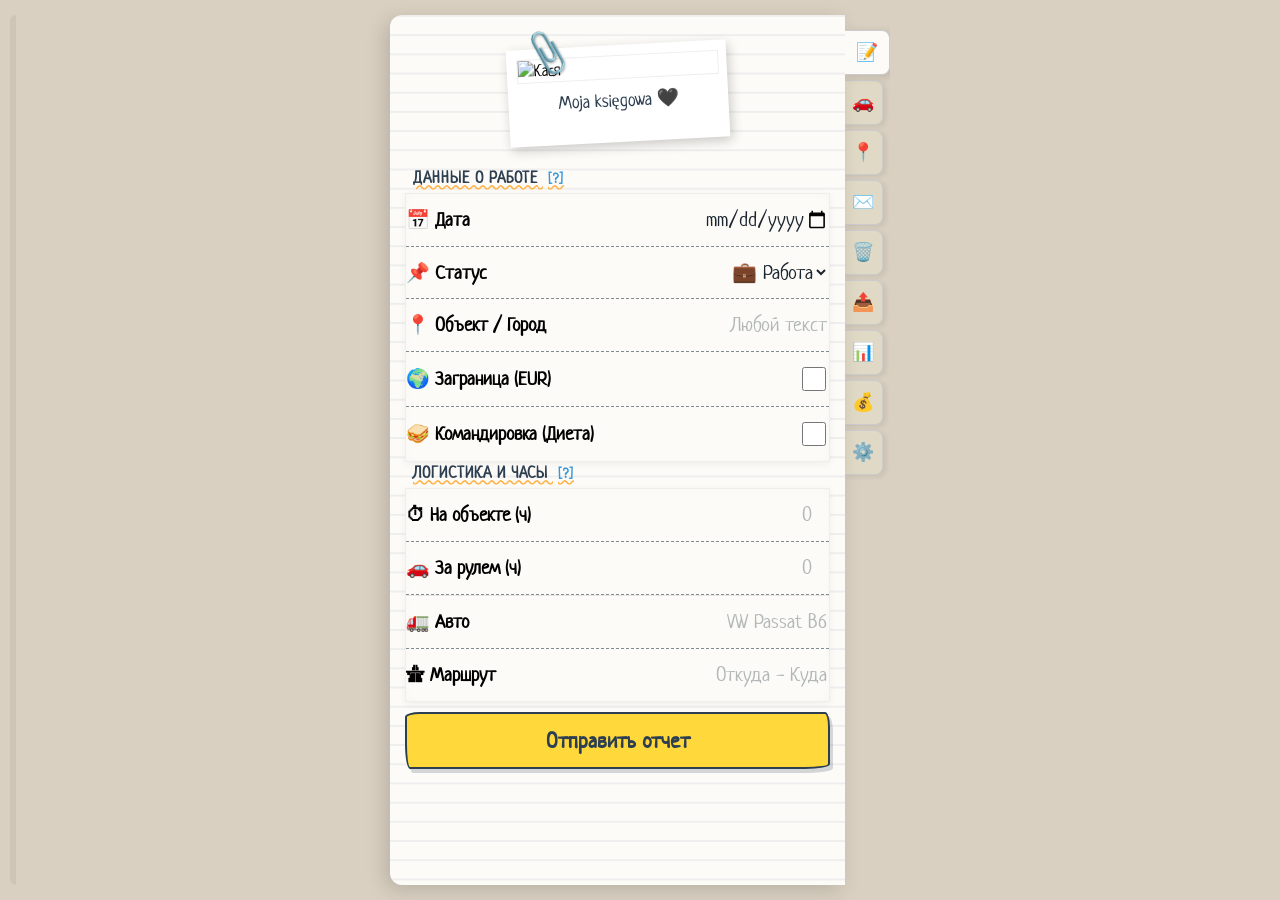
==== commit 35b8dee8: "Fix salary formula and dropdown UI" ====
--- a/web/index.html
+++ b/web/index.html
@@ -52,10 +52,10 @@
               <input
                 type="text"
                 id="objectInput"
-                list="locationsList"
                 placeholder="Любой текст"
-              />
-              <datalist id="locationsList"></datalist>
+                autocomplete="off"
+              />
+              <div id="locationsList" class="autocomplete-items"></div>
             </div>
             <div class="input-row">
               <label id="l_abroad">🌍 Заграница (EUR)</label>
@@ -86,10 +86,10 @@
               <input
                 type="text"
                 id="carInput"
-                list="carsList"
                 placeholder="VW Passat B6"
-              />
-              <datalist id="carsList"></datalist>
+                autocomplete="off"
+              />
+              <div id="carsList" class="autocomplete-items"></div>
             </div>
             <div class="input-row">
               <label id="l_route">🛣 Маршрут</label>
@@ -117,10 +117,10 @@
             <input
               type="text"
               id="garageCarInput"
-              list="garageCarsList"
               placeholder="Выбери или введи авто"
-            />
-            <datalist id="garageCarsList"></datalist>
+              autocomplete="off"
+            />
+            <div id="garageCarsList" class="autocomplete-items"></div>
           </div>
 
 
--- a/web/css/main.css
+++ b/web/css/main.css
@@ -0,0 +1,367 @@
+/* /web/css/main.css */
+
+/* --- 1. COMPONENT IMPORTS (TABS) --- */
+@import url('./components/garage.css');
+@import url('./components/route.css');
+@import url('./components/envelope.css');
+@import url('./components/history.css');
+@import url('./components/export.css');
+@import url('./components/analytics.css');
+@import url('./components/savings.css');
+@import url('./components/settings.css');
+
+/* --- 2. CORE: RETRO NOTEBOOK & COLOR PALETTE --- */
+:root {
+    --paper-bg: #f9f8f3;
+    --paper-line: #e1e1e1;
+    --ink-color: #2c3e50;
+    --hint-ink: #7f8c8d;
+    --highlight-yellow: #ffd93b;
+    --highlight-green: #98fb98;
+    --highlight-orange: #ffb347;
+}
+
+body {
+    margin: 0;
+    padding: 15px 10px;
+    background-color: #d9d0c1;
+    font-family: 'Neucha', cursive;
+    /* Use custom CSS variable set via JS from tg.viewportHeight */
+    height: var(--tg-viewport-height, 100vh);
+    box-sizing: border-box;
+    overflow: hidden;
+}
+
+.planner-container {
+    display: flex;
+    height: 100%;
+    max-width: 500px;
+    margin: 0 auto;
+}
+
+.planner-page {
+    flex-grow: 1;
+    background-color: #fdfbf7;
+    border-radius: 12px 0 0 12px;
+    box-shadow: -5px 5px 20px rgba(0, 0, 0, 0.15);
+    overflow-y: auto;
+    padding: 15px;
+    position: relative;
+    z-index: 2;
+    background-image: linear-gradient(#eee 0.1em, transparent 0.1em);
+    background-size: 100% 1.2em;
+}
+
+.planner-page::before {
+    content: "";
+    position: fixed;
+    left: 10px;
+    top: 15px;
+    bottom: 15px;
+    width: 6px;
+    background: rgba(0, 0, 0, 0.05);
+    border-radius: 12px 0 0 12px;
+    z-index: 10;
+    pointer-events: none;
+}
+
+.planner-tabs {
+    display: flex;
+    flex-direction: column;
+    width: 45px;
+    padding-top: 15px;
+    overflow-y: auto;
+    flex-shrink: 0;
+}
+
+.v-tab {
+    background: #e0d9c5;
+    border: 1px solid #ccc;
+    border-left: none;
+    border-radius: 0 8px 8px 0;
+    margin-bottom: 5px;
+    padding: 10px 0;
+    text-align: center;
+    font-size: 18px;
+    cursor: pointer;
+    box-shadow: 3px 2px 5px rgba(0, 0, 0, 0.08);
+    transition: all 0.2s ease;
+    position: relative;
+    left: -2px;
+    z-index: 1;
+    width: 40px;
+    box-sizing: border-box;
+}
+
+.v-tab.active {
+    background: #fdfbf7;
+    width: 47px;
+    z-index: 3;
+    border-left: 2px solid #fdfbf7;
+    box-shadow: 4px 2px 8px rgba(0, 0, 0, 0.12);
+}
+
+.page-fade {
+    animation: smoothFade 0.3s ease-out forwards;
+}
+
+@keyframes smoothFade {
+    0% {
+        opacity: 0;
+        transform: translateY(10px);
+    }
+
+    100% {
+        opacity: 1;
+        transform: translateY(0);
+    }
+}
+
+.content {
+    display: none;
+}
+
+.content.active {
+    display: block;
+}
+
+.input-row {
+    display: flex;
+    justify-content: space-between;
+    align-items: center;
+    padding: 12px 0;
+    border-bottom: 1px dashed var(--hint-ink);
+    position: relative;
+}
+
+.autocomplete-items {
+    position: absolute;
+    z-index: 99;
+    top: 100%;
+    left: 0;
+    right: 0;
+    background-color: var(--card-bg, #fff);
+    max-height: 150px;
+    overflow-y: auto;
+    border-radius: 8px;
+    box-shadow: 0px 4px 10px rgba(0,0,0,0.15);
+    display: none;
+    border: 1px solid var(--border-color, #ccc);
+}
+
+.autocomplete-items div {
+    padding: 12px;
+    cursor: pointer;
+    border-bottom: 1px solid var(--border-color, #ccc);
+    color: var(--text-color, #333);
+    font-size: 16px;
+    text-align: left;
+}
+
+.autocomplete-items div:last-child {
+    border-bottom: none;
+}
+
+.autocomplete-items div:hover {
+    background-color: rgba(0, 0, 0, 0.05);
+}
+
+.input-row:last-child {
+    border-bottom: none;
+}
+
+/* Class replacing inline border-top styling */
+.row-divider {
+    border-top: 1px solid rgba(118, 118, 128, 0.15);
+}
+
+label {
+    font-size: 19px;
+    font-weight: bold;
+    display: flex;
+    align-items: center;
+    gap: 8px;
+}
+
+input[type="text"],
+input[type="number"],
+input[type="date"],
+input[type="month"],
+select {
+    border: none;
+    background: transparent;
+    text-align: right;
+    font-size: clamp(16px, 4vw, 20px);
+    font-family: 'Neucha', cursive;
+    color: #1a252f;
+    width: 50%;
+    outline: none;
+}
+
+input::placeholder {
+    color: var(--hint-ink);
+    opacity: 0.6;
+}
+
+.checkbox-wrapper {
+    display: flex;
+    align-items: center;
+    justify-content: flex-end;
+    width: 50%;
+}
+
+input[type="checkbox"] {
+    width: 24px;
+    height: 24px;
+    accent-color: var(--ink-color);
+    cursor: pointer;
+}
+
+.section-title {
+    font-size: 16px;
+    color: var(--ink-color);
+    font-weight: bold;
+    text-transform: uppercase;
+    margin-bottom: 4px;
+    margin-left: 8px;
+    letter-spacing: 1px;
+    text-decoration: underline;
+    text-decoration-style: wavy;
+    text-decoration-color: var(--highlight-orange);
+}
+
+.btn-main {
+    background-color: var(--highlight-yellow);
+    color: var(--ink-color);
+    border: 2px solid var(--ink-color);
+    border-radius: 15px 5px 25px 5px / 5px 15px 5px 25px;
+    width: 100%;
+    padding: 12px;
+    font-size: clamp(18px, 5vw, 22px);
+    font-weight: bold;
+    font-family: 'Neucha', cursive;
+    cursor: pointer;
+    margin-top: 10px;
+    margin-bottom: 15px;
+    box-shadow: 3px 4px 0px rgba(44, 62, 80, 0.2);
+    transition: all 0.1s;
+}
+
+.btn-main:active {
+    transform: translate(3px, 4px);
+    box-shadow: none;
+}
+
+.polaroid-wrapper {
+    background: #ffffff;
+    padding: 10px 10px 30px 10px;
+    box-shadow: 2px 4px 12px rgba(0, 0, 0, 0.2);
+    transform: rotate(-3deg);
+    width: 200px;
+    margin: 15px auto 25px auto;
+    position: relative;
+    transition: transform 0.3s ease;
+}
+
+.polaroid-wrapper:hover,
+.polaroid-wrapper:active {
+    transform: rotate(0deg) scale(1.02);
+}
+
+.polaroid-wrapper img {
+    width: 100%;
+    height: auto;
+    border: 1px solid #eeeeee;
+    display: block;
+}
+
+.polaroid-caption {
+    text-align: center;
+    font-family: 'Neucha', cursive;
+    font-size: 18px;
+    color: #2c3e50;
+    margin-top: 10px;
+}
+
+.polaroid-wrapper::before {
+    content: "📎";
+    font-size: 35px;
+    position: absolute;
+    top: -18px;
+    left: 20px;
+    transform: rotate(15deg);
+    filter: drop-shadow(1px 1px 1px rgba(0, 0, 0, 0.3));
+    z-index: 2;
+}
+
+.block {
+    background-color: #fdfbf7 !important;
+    box-shadow: inset 0 0 10px rgba(0, 0, 0, 0.02), 0 2px 8px rgba(0, 0, 0, 0.05) !important;
+    border: 1px solid rgba(0, 0, 0, 0.05);
+}
+
+.help-icon {
+    color: var(--highlight-blue, #3498db);
+    cursor: pointer;
+    font-size: 14px;
+    margin-left: 5px;
+    text-decoration: none;
+}
+
+.help-link {
+    font-size: 14px;
+    font-weight: normal;
+    color: var(--hint-ink, #7f8c8d);
+    text-decoration: underline;
+    text-decoration-style: dashed;
+    cursor: pointer;
+    margin-left: 10px;
+    display: inline-block;
+    vertical-align: middle;
+    transition: color 0.2s ease;
+}
+
+.help-link:hover {
+    color: var(--highlight-orange, #ffb347);
+}
+
+.modal {
+    display: none; 
+    position: fixed; 
+    z-index: 1000; 
+    left: 0;
+    top: 0;
+    width: 100%; 
+    height: 100%; 
+    overflow: auto; 
+    background-color: rgba(0,0,0,0.5); 
+}
+
+.modal-content {
+    background-color: #fdfbf7;
+    margin: 20% auto;
+    padding: 20px;
+    border: 2px solid var(--ink-color, #2c3e50);
+    width: 85%;
+    max-width: 400px;
+    border-radius: 10px;
+    font-family: 'Neucha', cursive;
+    color: #2c3e50;
+    position: relative;
+    box-shadow: 2px 4px 12px rgba(0, 0, 0, 0.2);
+}
+
+.close-btn {
+    color: #aaa;
+    float: right;
+    font-size: 28px;
+    font-weight: bold;
+    cursor: pointer;
+    margin-top: -10px;
+}
+
+.close-btn:hover,
+.close-btn:focus {
+    color: var(--highlight-orange, #e74c3c);
+    text-decoration: none;
+}
